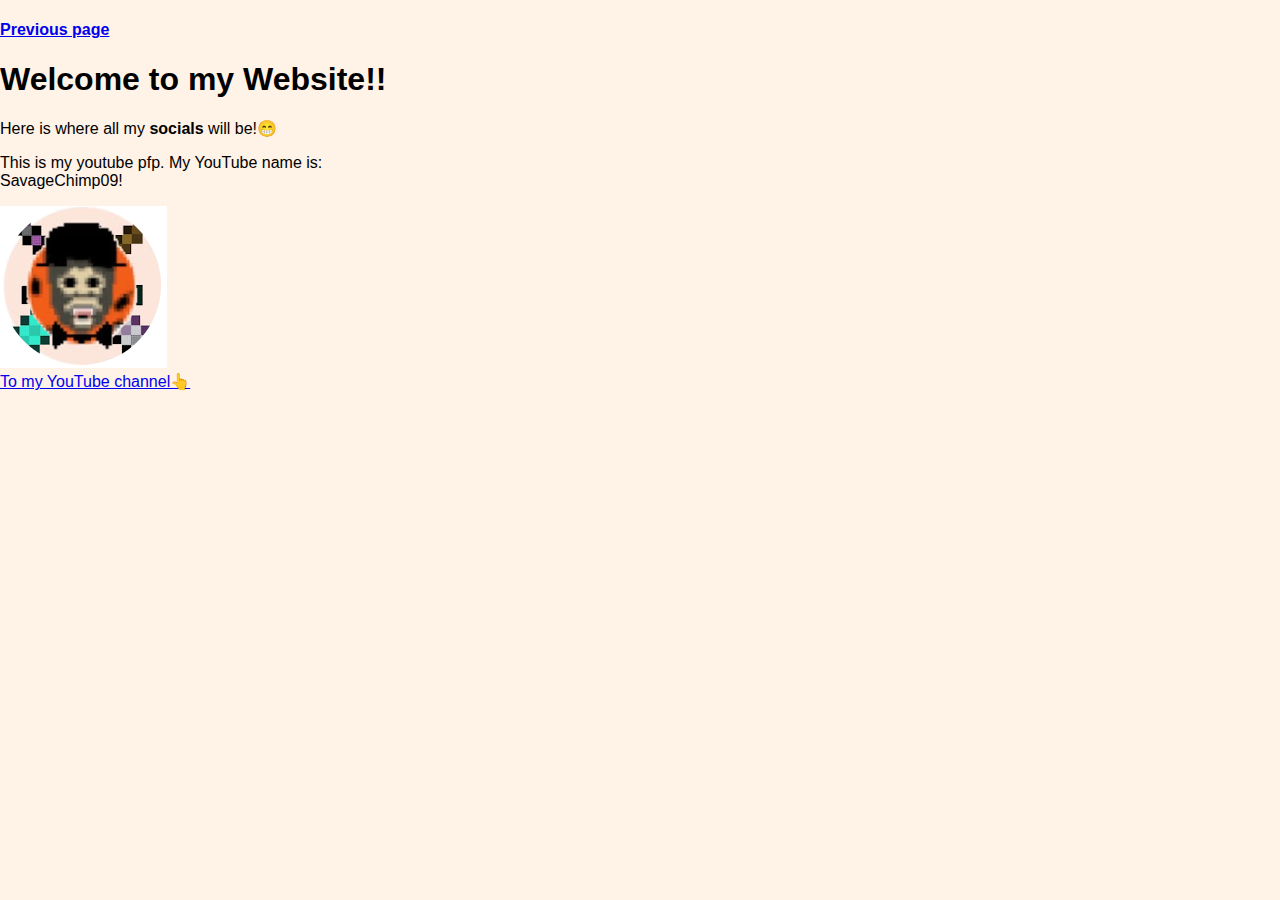
==== test.html @ 6cb5a8bd "Update test.html" ====
<!DOCTYPE html>
<html> 
<h4>
 <a href="https://chimpo90.github.io/SavageChimp09-website/">Previous page</a>
</h4>
<head>
	<link rel="stylesheet" type="text/css" href="css/styles.css">
	<title>www.SavageChimp09.com</title>
</head>
<body>
	<h1>Welcome to my Website!!</h1>
	<p>Here is where all my <b>socials</b> will be!😁</p>
	<p>This is my youtube pfp. My YouTube name is:<br>
	SavageChimp09!</p>
	<div>
	<img src="img/pfp.jpg">
	</div>
	<a href="https://www.youtube.com/@SavageChimp09-sub1kextra" target="_blank" title="Link to my YouTube channel">To my YouTube channel👆</a>
</body>
</html>
---- css/styles.css ----
h3{
	text-align: right;
}

h4{
	text-align: left;
}

body{
	margin: 0;
		font-family: Helvetica, Arial, sans-serif, serif;
		background-color: #FFF2E6;
}

header{
	background-color: #FFEDCF;
	text-align: center;
	padding-top: 20px;
	padding-bottom: 20px;
}

header h1{
	color: white;
}

header img{
	border-radius: 150px;
	width: 400;
	border: 5px solid #FF0000;
}

main{
	background-color: #FFF2E6;
	max-width: 1300px;
	margin: 0;
	padding-left: 120px;
	padding-top: 0px;
	padding-bottom: 30px;
	padding-right: 120px;
	text-align: center;

}

footer{
	text-align: center;
	background-color: #FFEDCF;
	padding-bottom: 30px;
	padding-top: 30px;
	
}
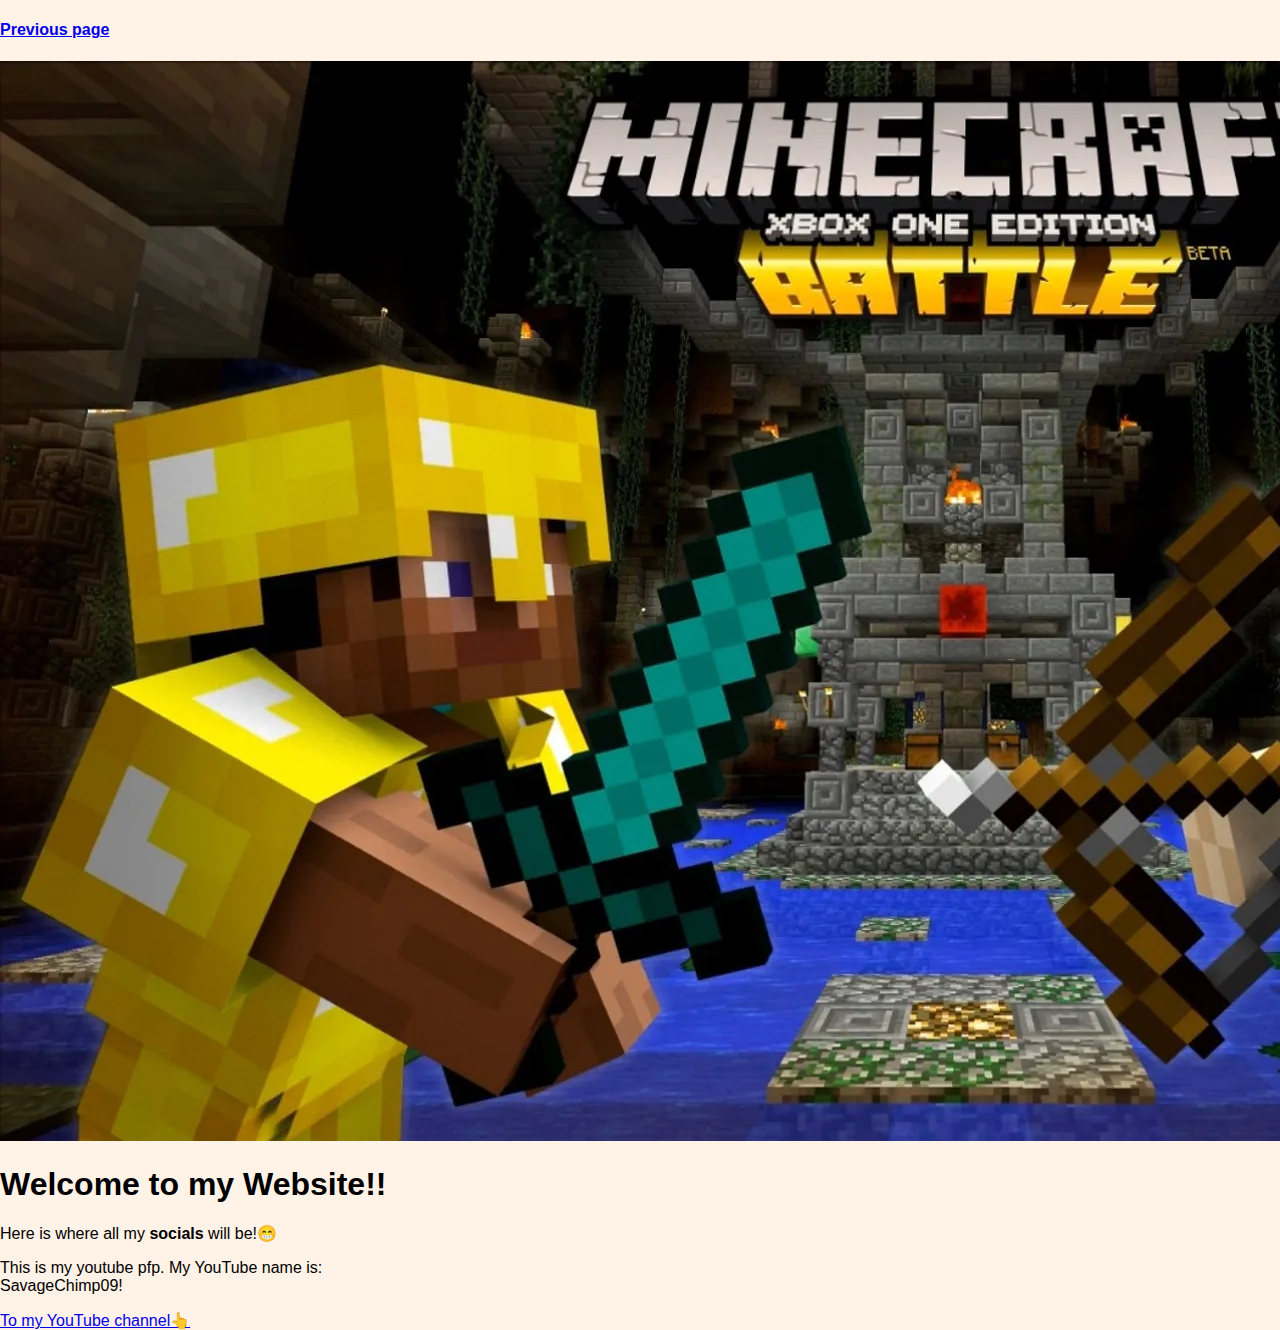
==== commit 0761a201: "Update test.html" ====
--- a/test.html
+++ b/test.html
@@ -4,6 +4,7 @@
  <a href="https://chimpo90.github.io/SavageChimp09-website/">Previous page</a>
 </h4>
 <head>
+	<img src="img/Minecraft battle.png">
 	<link rel="stylesheet" type="text/css" href="css/styles.css">
 	<title>www.SavageChimp09.com</title>
 </head>
@@ -12,9 +13,6 @@
 	<p>Here is where all my <b>socials</b> will be!😁</p>
 	<p>This is my youtube pfp. My YouTube name is:<br>
 	SavageChimp09!</p>
-	<div>
-	<img src="img/pfp.jpg">
-	</div>
 	<a href="https://www.youtube.com/@SavageChimp09-sub1kextra" target="_blank" title="Link to my YouTube channel">To my YouTube channel👆</a>
 </body>
 </html>--- a/css/styles.css
+++ b/css/styles.css
@@ -1,9 +1,10 @@
 
 h3{
+	background-color: #FFF2E6;
 	text-align: right;
 }
-
 h4{
+	background-image: <img src="img/Minecraft battle.png">;
 	text-align: left;
 }
 
@@ -39,6 +40,7 @@
 	padding-bottom: 30px;
 	padding-right: 120px;
 	text-align: center;
+	font-size: 25px;
 
 }
 
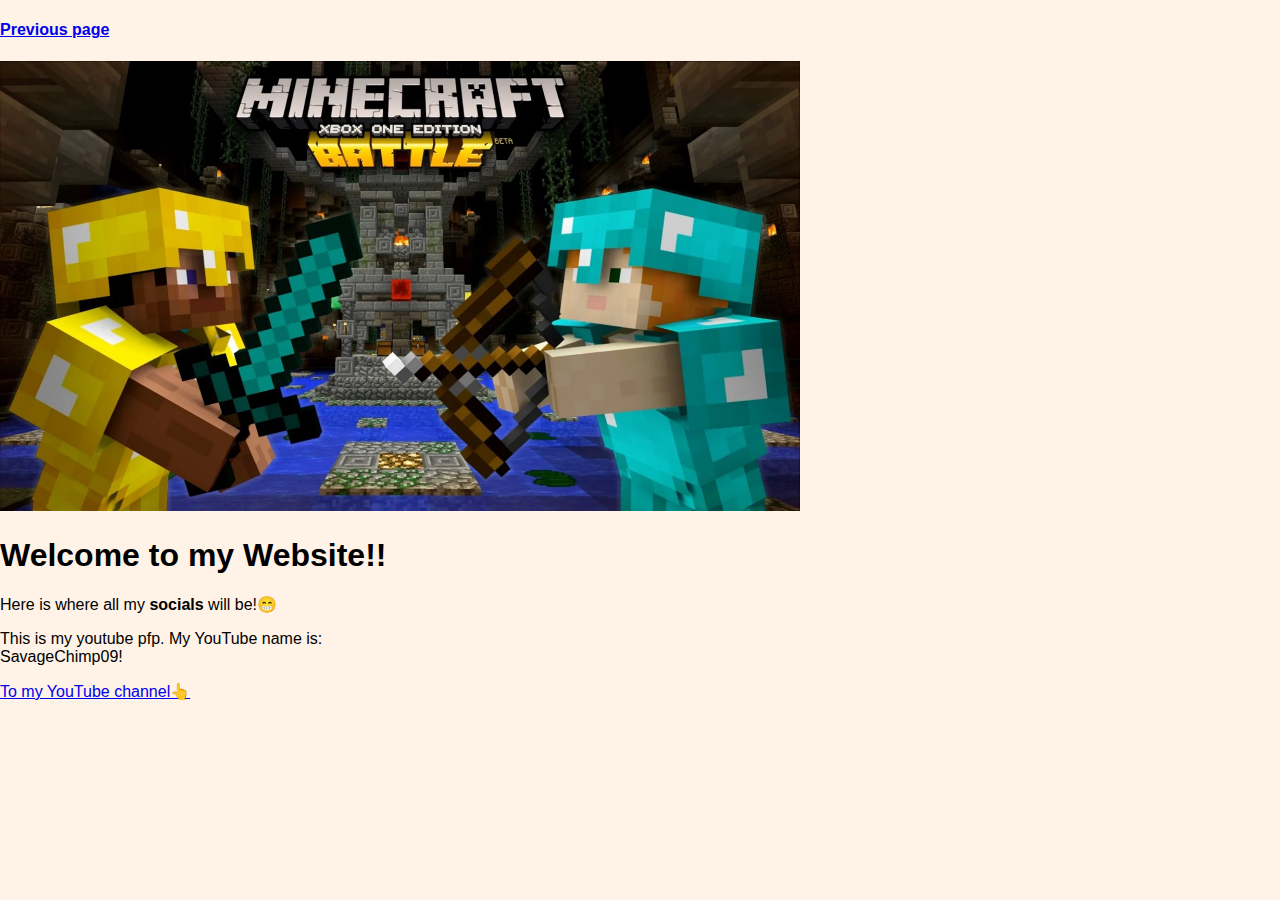
==== commit 2696fddd: "Update test.html" ====
--- a/test.html
+++ b/test.html
@@ -4,9 +4,11 @@
  <a href="https://chimpo90.github.io/SavageChimp09-website/">Previous page</a>
 </h4>
 <head>
+<h5>
 	<img src="img/Minecraft battle.png">
 	<link rel="stylesheet" type="text/css" href="css/styles.css">
 	<title>www.SavageChimp09.com</title>
+</h5>
 </head>
 <body>
 	<h1>Welcome to my Website!!</h1>
--- a/css/styles.css
+++ b/css/styles.css
@@ -52,3 +52,12 @@
 	
 }
 
+/*second page*/
+
+h5{
+	max-width: 800px;
+}
+
+h5 img{
+	max-width: 100%;
+}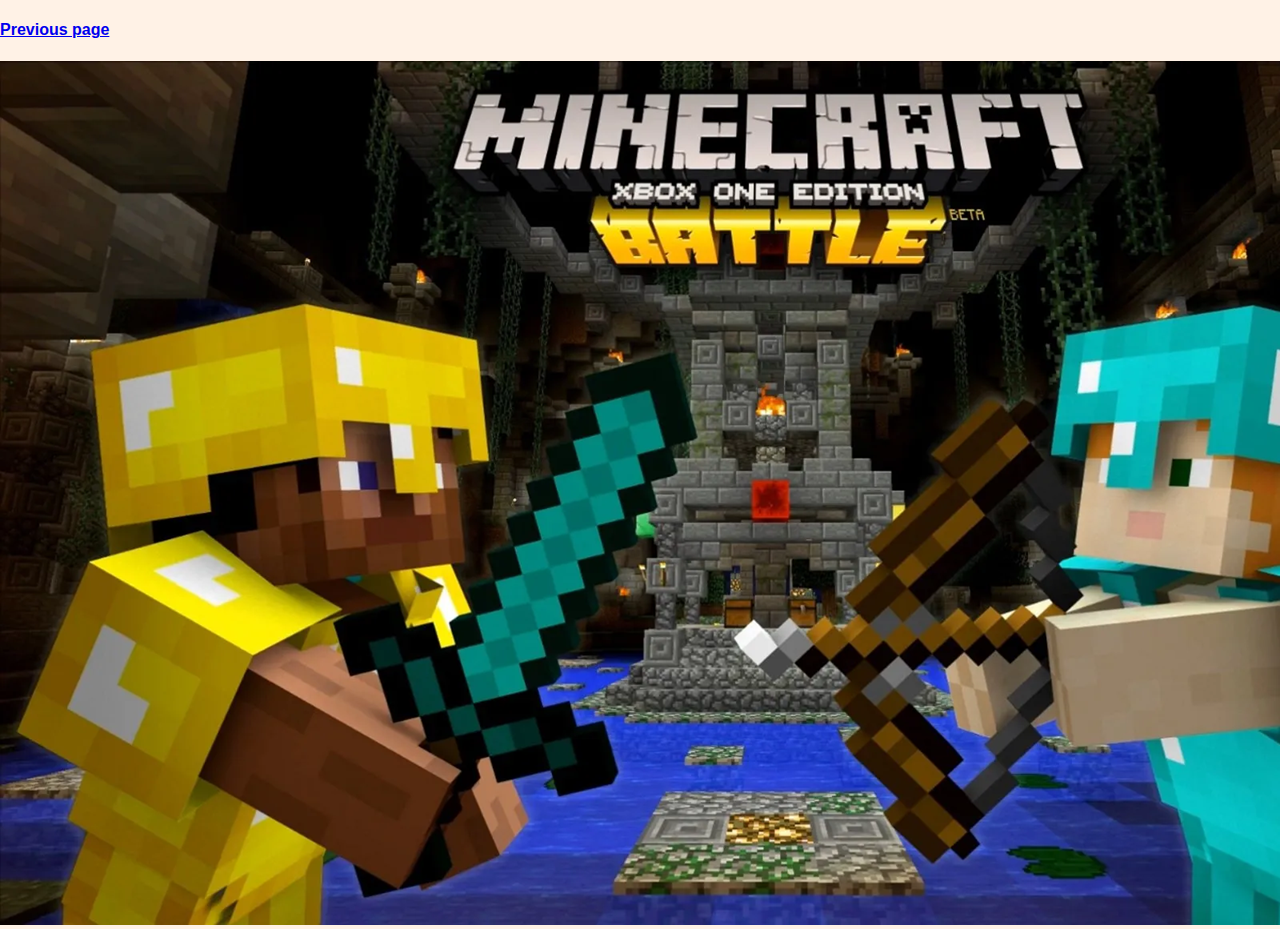
==== commit 3ca5f72d: "did som'n" ====
--- a/test.html
+++ b/test.html
@@ -4,17 +4,11 @@
  <a href="https://chimpo90.github.io/SavageChimp09-website/">Previous page</a>
 </h4>
 <head>
-<h5>
-	<img src="img/Minecraft battle.png">
 	<link rel="stylesheet" type="text/css" href="css/styles.css">
 	<title>www.SavageChimp09.com</title>
-</h5>
+	<img src="img/Minecraft battle.png">
 </head>
 <body>
-	<h1>Welcome to my Website!!</h1>
-	<p>Here is where all my <b>socials</b> will be!😁</p>
-	<p>This is my youtube pfp. My YouTube name is:<br>
-	SavageChimp09!</p>
-	<a href="https://www.youtube.com/@SavageChimp09-sub1kextra" target="_blank" title="Link to my YouTube channel">To my YouTube channel👆</a>
+	
 </body>
 </html>--- a/css/styles.css
+++ b/css/styles.css
@@ -54,10 +54,10 @@
 
 /*second page*/
 
-h5{
+head{
 	max-width: 800px;
 }
 
-h5 img{
+head img{
 	max-width: 100%;
 }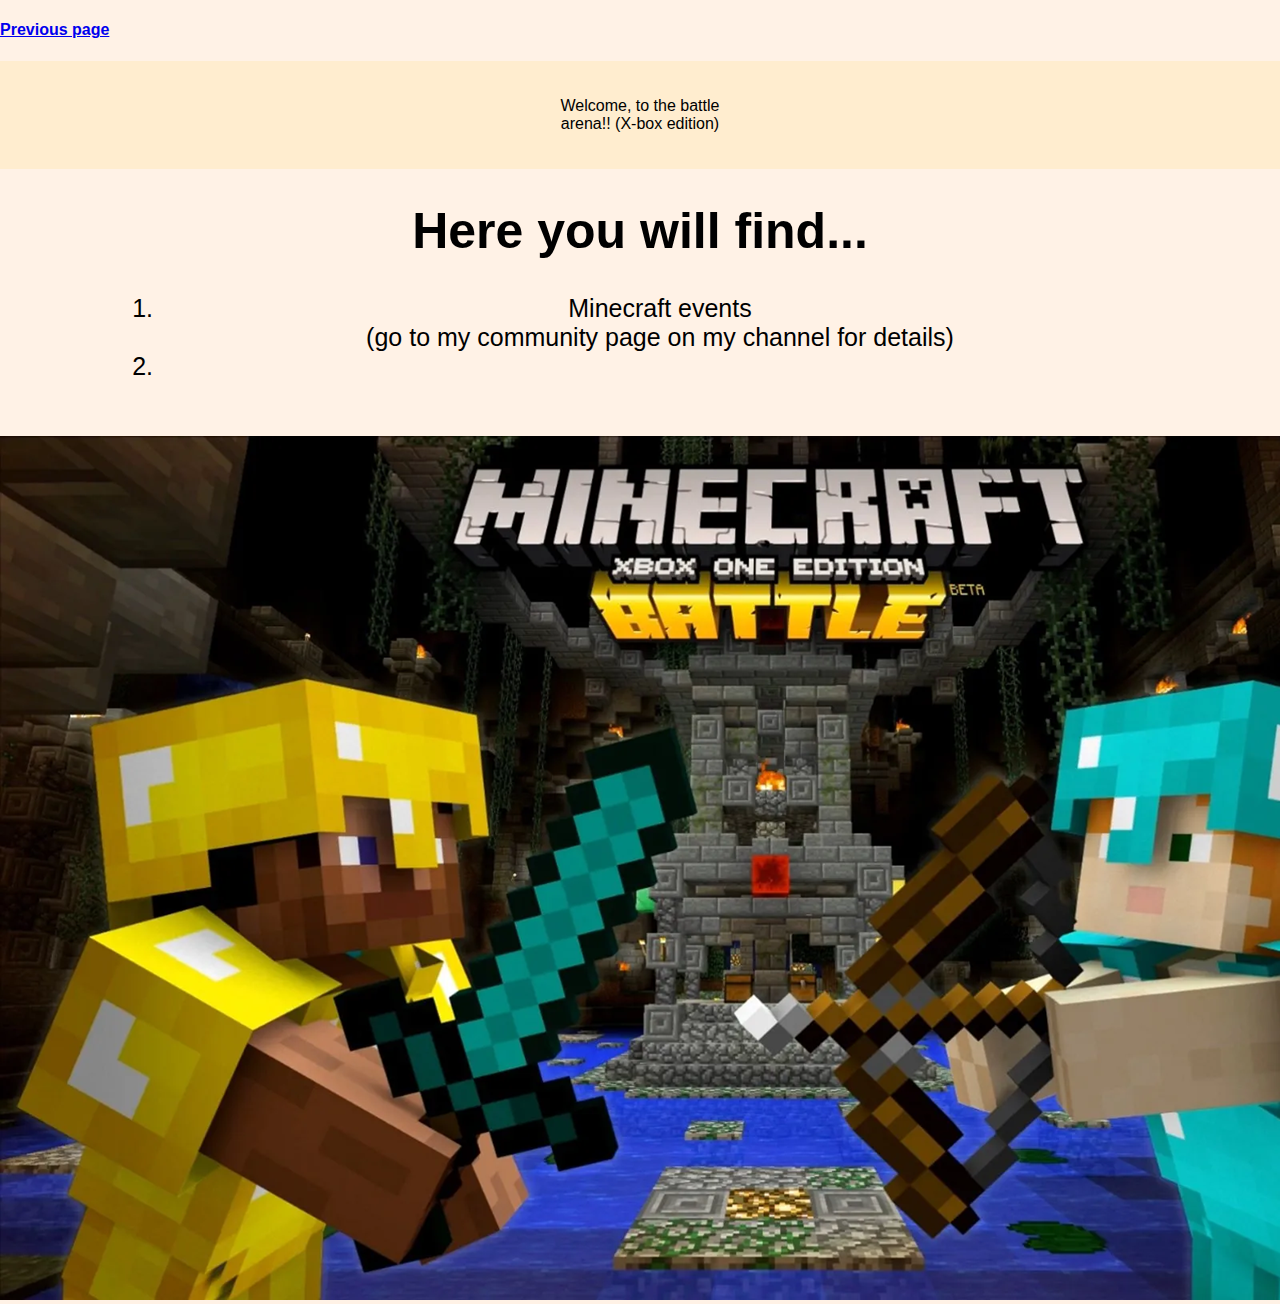
==== commit 7a81d45d: "Update test.html" ====
--- a/test.html
+++ b/test.html
@@ -4,11 +4,27 @@
  <a href="https://chimpo90.github.io/SavageChimp09-website/">Previous page</a>
 </h4>
 <head>
+	<link rel="icon" href="img/pfp.jpg" href="">
 	<link rel="stylesheet" type="text/css" href="css/styles.css">
 	<title>www.SavageChimp09.com</title>
-	<img src="img/Minecraft battle.png">
+	
 </head>
+<header>
+	<p>Welcome, to the battle <br>
+	arena!! (X-box edition)</p>
+</header>
+<main>
+	<h1>Here you will find...</h1>
+	<ol>
+		<li> Minecraft events<br>
+			(go to my community page on my channel for details)
+		<li>
+	</ol>
+</main>
 <body>
-	
+
 </body>
-</html>+</html>
+<img src="img/Minecraft battle.png">
+
+
--- a/css/styles.css
+++ b/css/styles.css
@@ -59,5 +59,20 @@
 }
 
 head img{
+	text-align: center;
 	max-width: 100%;
-}+}
+
+/* styles.css */
+#myButton {
+    background-color: #0074d9; /* Background color */
+    color: #fff; /* Text color */
+    padding: 10px 20px; /* Padding around the text */
+    border: none; /* Remove border */
+    border-radius: 5px; /* Rounded corners */
+    cursor: pointer; /* Show a pointer cursor on hover */
+}
+
+#myButton:hover {
+    text-size-adjust: 30px; /* Change background color on hover */
+}
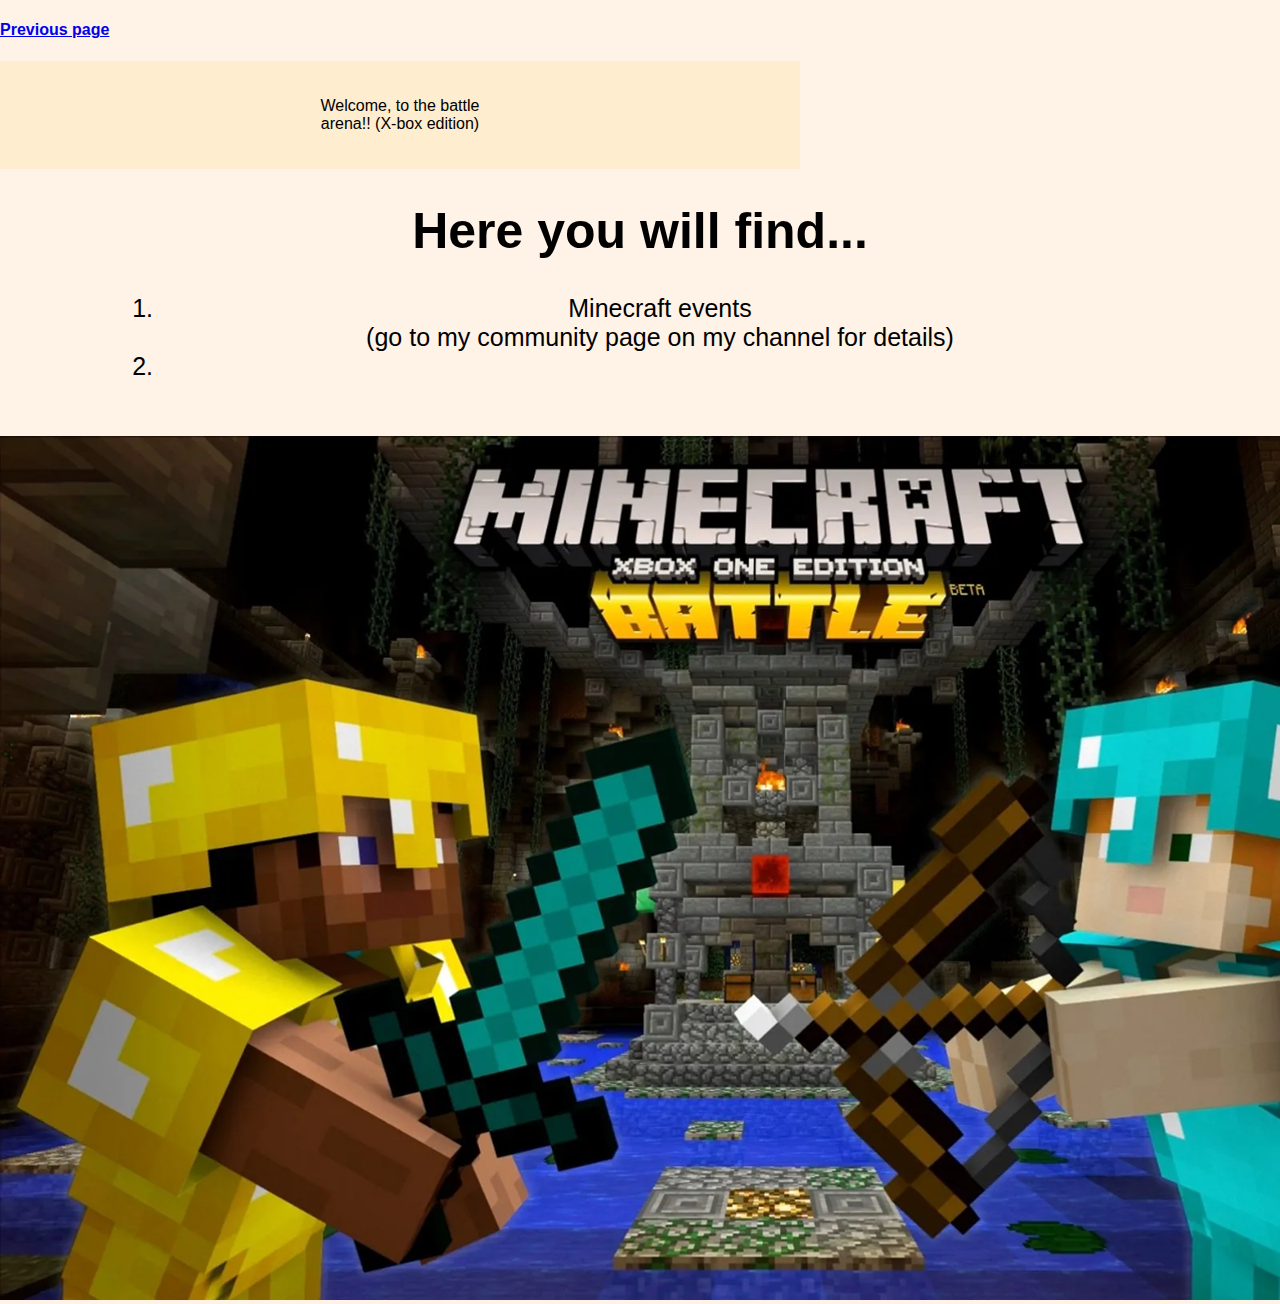
==== commit 2ea79bd8: "switched some stuff around" ====
--- a/test.html
+++ b/test.html
@@ -4,12 +4,13 @@
  <a href="https://chimpo90.github.io/SavageChimp09-website/">Previous page</a>
 </h4>
 <head>
+	
+	
+</head>
+<header>
 	<link rel="icon" href="img/pfp.jpg" href="">
 	<link rel="stylesheet" type="text/css" href="css/styles.css">
 	<title>www.SavageChimp09.com</title>
-	
-</head>
-<header>
 	<p>Welcome, to the battle <br>
 	arena!! (X-box edition)</p>
 </header>
--- a/css/styles.css
+++ b/css/styles.css
@@ -54,25 +54,11 @@
 
 /*second page*/
 
-head{
+header{
 	max-width: 800px;
 }
 
-head img{
+header img{
 	text-align: center;
 	max-width: 100%;
 }
-
-/* styles.css */
-#myButton {
-    background-color: #0074d9; /* Background color */
-    color: #fff; /* Text color */
-    padding: 10px 20px; /* Padding around the text */
-    border: none; /* Remove border */
-    border-radius: 5px; /* Rounded corners */
-    cursor: pointer; /* Show a pointer cursor on hover */
-}
-
-#myButton:hover {
-    text-size-adjust: 30px; /* Change background color on hover */
-}
